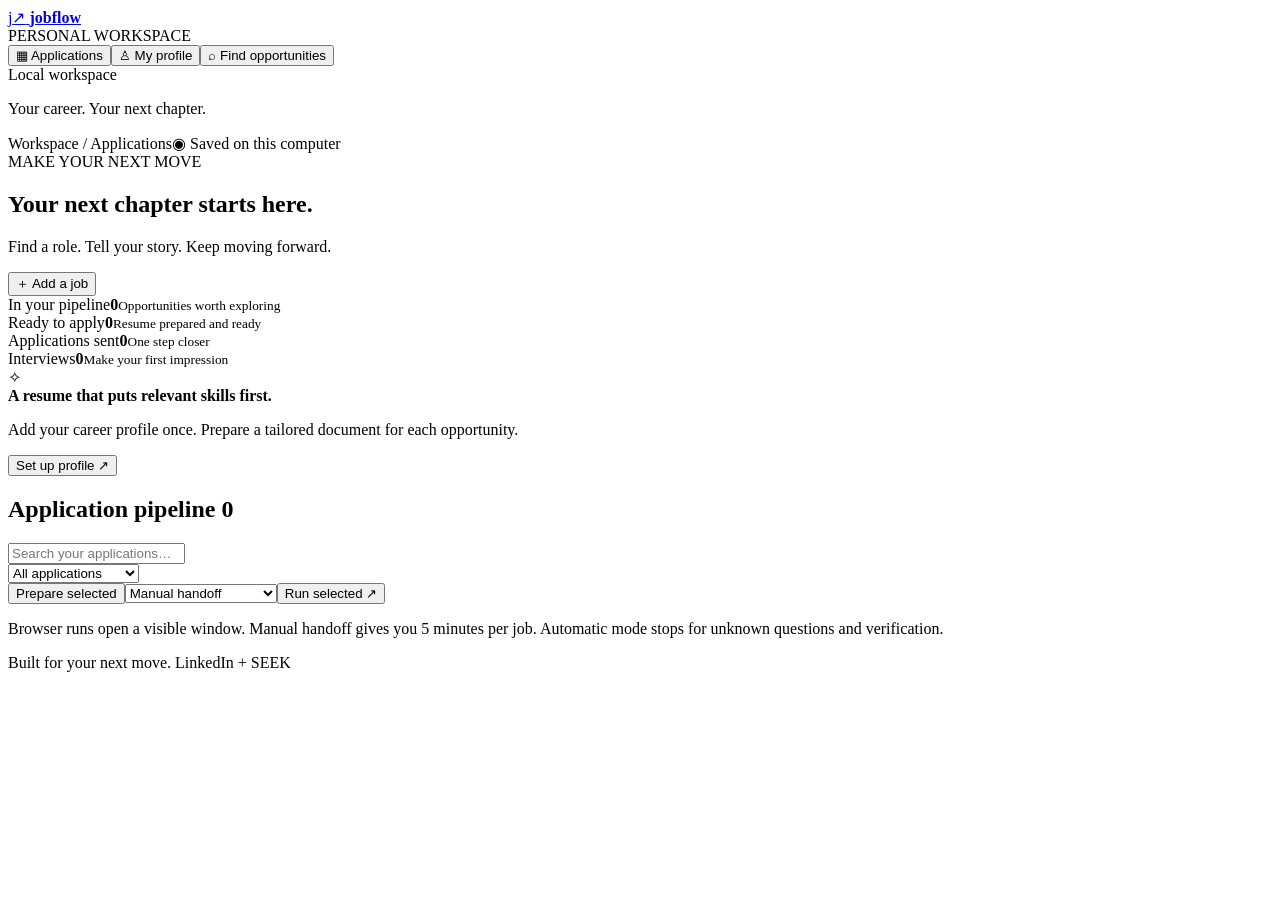
==== static/index.html @ ec05a6e7 "Build Jobflow with local AI, named career profiles and ATS documents" ====
<!doctype html>
<html lang="en">
<head><meta charset="UTF-8"><meta name="viewport" content="width=device-width,initial-scale=1"><title>Jobflow — Your next chapter</title><link rel="stylesheet" href="/style.css"></head>
<body>
<aside><a class="brand" href="/">j<span>↗</span> <b>jobflow</b></a><div class="workspace">PERSONAL WORKSPACE</div><nav><button class="active" data-view="board">▦ <span>Applications</span></button><button data-view="profile">♙ <span>My profile</span></button><button data-view="search">⌕ <span>Find opportunities</span></button></nav><div class="aside-bottom"><span class="dot"></span> Local workspace<p>Your career. Your next chapter.</p></div></aside>
<main><header><span>Workspace <span class="muted">/</span> <span id="breadcrumb">Applications</span></span><span class="private">◉ Saved on this computer</span></header>
<section id="board" class="view"><div class="title-row"><div><div class="eyebrow">MAKE YOUR NEXT MOVE</div><h1>Your next chapter starts here.</h1><p class="muted">Find a role. Tell your story. Keep moving forward.</p></div><button id="add" class="primary">＋ Add a job</button></div>
<div class="stats"><article><span>In your pipeline</span><strong id="total">0</strong><small>Opportunities worth exploring</small></article><article><span>Ready to apply</span><strong id="ready">0</strong><small>Resume prepared and ready</small></article><article><span>Applications sent</span><strong id="sent">0</strong><small>One step closer</small></article><article><span>Interviews</span><strong id="interviews">0</strong><small>Make your first impression</small></article></div>
<div class="banner"><div class="spark">✧</div><div><b>A resume that puts relevant skills first.</b><p>Add your career profile once. Prepare a tailored document for each opportunity.</p></div><button id="profile-link" class="text-button">Set up profile ↗</button></div>
<div class="board-heading"><h2>Application pipeline <span id="count" class="count">0</span></h2><input id="filter" placeholder="Search your applications…" aria-label="Search applications"></div>
<div class="toolbar"><select id="status-filter" aria-label="Filter status"><option value="">All applications</option><option value="saved">Saved</option><option value="ready">Ready</option><option value="needs_input">Needs input</option><option value="submitted">Submitted</option><option value="uncertain">Check submission</option><option value="interview">Interview</option><option value="rejected">Rejected</option></select><div><button id="prepare">Prepare selected</button><select id="mode" aria-label="Application mode"><option value="manual">Manual handoff</option><option value="auto">Automatic submission</option></select><button id="run" class="primary">Run selected ↗</button></div></div>
<p class="mode-note">Browser runs open a visible window. Manual handoff gives you 5 minutes per job. Automatic mode stops for unknown questions and verification.</p><div id="running" hidden class="banner">Browser run active. Use the browser window for any sign-in or unanswered questions.</div><div id="job-list"></div>
</section>
<section id="profile" class="view" hidden><div class="eyebrow">THE FACTS BEHIND YOUR STORY</div><h1>Build your career profile.</h1><p class="muted">Use your real experience. These facts become the source for every resume.</p><form id="profile-form" class="panel"><div class="grid"><label>Full name<input name="name" required autocomplete="name"></label><label>Email<input name="email" type="email" required autocomplete="email"></label><label>Phone<input name="phone" autocomplete="tel"></label><label>Location<input name="location" placeholder="Darwin, NT"></label></div><label>Professional headline<input name="headline" placeholder="Your current professional title"></label><label>Professional summary<textarea name="summary" rows="3"></textarea></label><label>Skills <span class="muted">— comma separated</span><textarea name="skills" rows="2" placeholder="Customer service, Microsoft Excel, Inventory management"></textarea></label><label>Work history <span class="muted">— include employers, titles, dates and achievements</span><textarea name="experience" rows="9" required></textarea></label><label>Education and certifications<textarea name="education" rows="4"></textarea></label><div class="grid"><label>Target job titles<input name="roles" placeholder="e.g. Customer service officer"></label><label>Search location<input name="search_location" placeholder="e.g. Darwin NT"></label></div><details><summary>Saved application answers</summary><p class="muted">Exact question labels and your answers as JSON. The agent never infers work rights, salary, or qualifications.</p><textarea name="answers" rows="5" spellcheck="false" placeholder='{"Expected salary": "Your answer"}'></textarea></details><button class="primary" type="submit">Save profile</button><span id="profile-saved" role="status"></span></form></section>
<section id="search" class="view" hidden><div class="eyebrow">FIND YOUR FIT</div><h1>Where will you go next?</h1><p class="muted">Search LinkedIn and SEEK, then add the jobs you want to pursue.</p><div class="panel"><div class="grid"><label>Job title or keywords<input id="search-role" placeholder="What do you want to do?"></label><label>Location<input id="search-location" placeholder="City, state or country"></label></div><div class="source-grid"><article><div class="source-logo linkedin">in</div><h2>LinkedIn</h2><p>Explore roles and your professional network.</p><button id="linkedin-search">Search LinkedIn ↗</button></article><article><div class="source-logo seek">seek</div><h2>SEEK</h2><p>Find your next opportunity in Australia.</p><button id="seek-search">Search SEEK ↗</button></article></div><p class="muted">Search opens the site in a new tab. Copy the job link and description into your pipeline.</p></div></section>
<footer>Built for your next move. <span>LinkedIn + SEEK</span></footer></main>
<dialog id="job-dialog"><form id="job-form"><div class="dialog-title"><h2>Add an opportunity</h2><button type="button" data-close="job-dialog" aria-label="Close">×</button></div><label>Job link<input name="url" type="url" required placeholder="https://www.seek.com.au/job/…"></label><div class="grid"><label>Job title<input name="title" required></label><label>Company<input name="company" required></label></div><label>Job description<textarea name="description" rows="9" required minlength="40" placeholder="Paste the full job description here"></textarea></label><button class="primary" type="submit">Add to pipeline</button></form></dialog>
<dialog id="detail-dialog"><div class="dialog-title"><h2 id="detail-title"></h2><button data-close="detail-dialog" aria-label="Close">×</button></div><div id="detail-content"></div></dialog><div id="toast" role="status" hidden></div><script src="/ui.js"></script>
<script src="/automation-ui.js"></script><script src="/profiles-ui.js"></script></body></html>
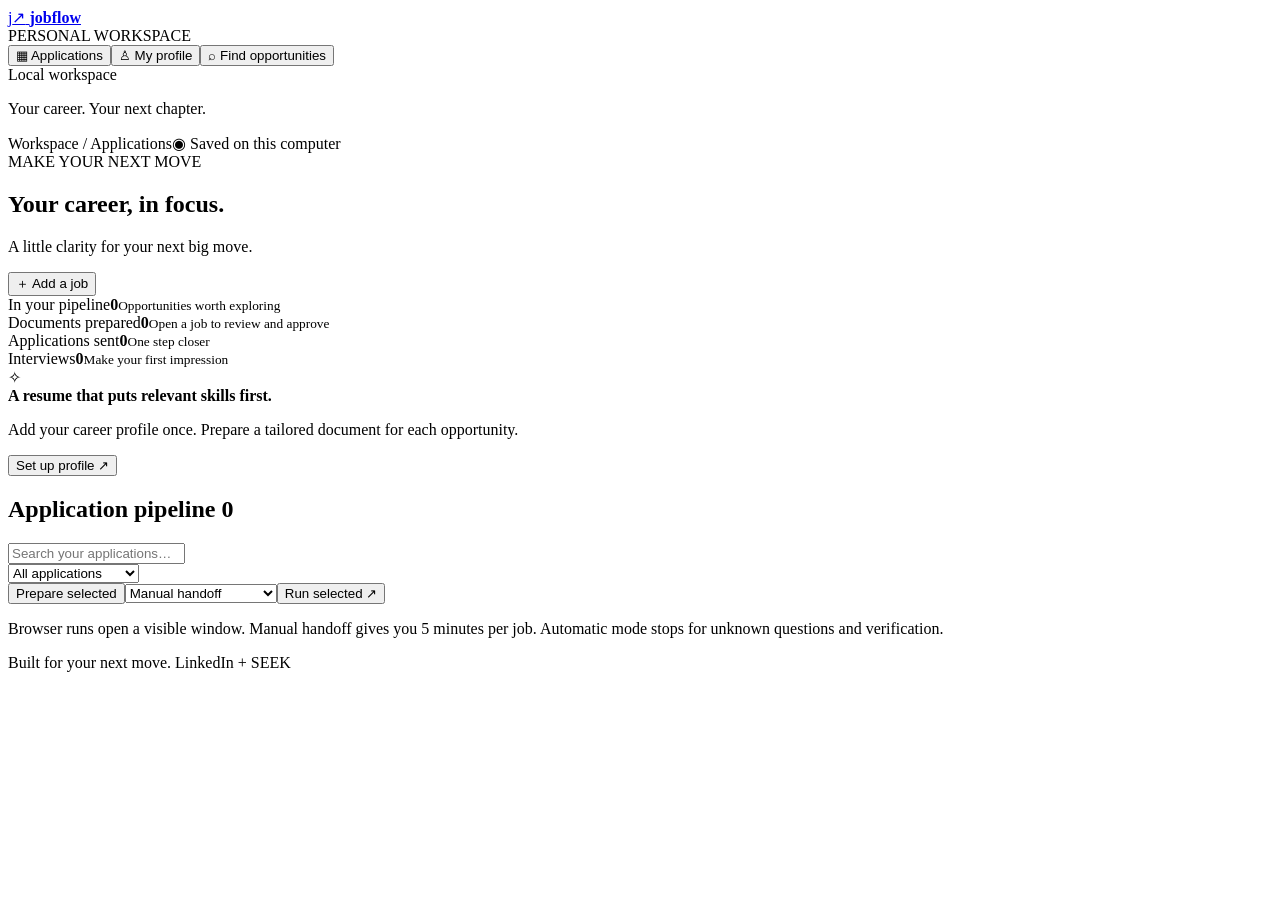
==== commit 79b52bf8: "Redesign dashboard with neumorphic surfaces and interactive progress graph" ====
--- a/static/index.html
+++ b/static/index.html
@@ -4,8 +4,8 @@
 <body>
 <aside><a class="brand" href="/">j<span>↗</span> <b>jobflow</b></a><div class="workspace">PERSONAL WORKSPACE</div><nav><button class="active" data-view="board">▦ <span>Applications</span></button><button data-view="profile">♙ <span>My profile</span></button><button data-view="search">⌕ <span>Find opportunities</span></button></nav><div class="aside-bottom"><span class="dot"></span> Local workspace<p>Your career. Your next chapter.</p></div></aside>
 <main><header><span>Workspace <span class="muted">/</span> <span id="breadcrumb">Applications</span></span><span class="private">◉ Saved on this computer</span></header>
-<section id="board" class="view"><div class="title-row"><div><div class="eyebrow">MAKE YOUR NEXT MOVE</div><h1>Your next chapter starts here.</h1><p class="muted">Find a role. Tell your story. Keep moving forward.</p></div><button id="add" class="primary">＋ Add a job</button></div>
-<div class="stats"><article><span>In your pipeline</span><strong id="total">0</strong><small>Opportunities worth exploring</small></article><article><span>Ready to apply</span><strong id="ready">0</strong><small>Resume prepared and ready</small></article><article><span>Applications sent</span><strong id="sent">0</strong><small>One step closer</small></article><article><span>Interviews</span><strong id="interviews">0</strong><small>Make your first impression</small></article></div>
+<section id="board" class="view"><div class="title-row"><div><div class="eyebrow">MAKE YOUR NEXT MOVE</div><h1>Your career, in focus.</h1><p class="muted">A little clarity for your next big move.</p></div><button id="add" class="primary">＋ Add a job</button></div>
+<div class="stats"><article><span>In your pipeline</span><strong id="total">0</strong><small>Opportunities worth exploring</small></article><article><span>Documents prepared</span><strong id="ready">0</strong><small>Open a job to review and approve</small></article><article><span>Applications sent</span><strong id="sent">0</strong><small>One step closer</small></article><article><span>Interviews</span><strong id="interviews">0</strong><small>Make your first impression</small></article></div>
 <div class="banner"><div class="spark">✧</div><div><b>A resume that puts relevant skills first.</b><p>Add your career profile once. Prepare a tailored document for each opportunity.</p></div><button id="profile-link" class="text-button">Set up profile ↗</button></div>
 <div class="board-heading"><h2>Application pipeline <span id="count" class="count">0</span></h2><input id="filter" placeholder="Search your applications…" aria-label="Search applications"></div>
 <div class="toolbar"><select id="status-filter" aria-label="Filter status"><option value="">All applications</option><option value="saved">Saved</option><option value="ready">Ready</option><option value="needs_input">Needs input</option><option value="submitted">Submitted</option><option value="uncertain">Check submission</option><option value="interview">Interview</option><option value="rejected">Rejected</option></select><div><button id="prepare">Prepare selected</button><select id="mode" aria-label="Application mode"><option value="manual">Manual handoff</option><option value="auto">Automatic submission</option></select><button id="run" class="primary">Run selected ↗</button></div></div>
@@ -16,4 +16,4 @@
 <footer>Built for your next move. <span>LinkedIn + SEEK</span></footer></main>
 <dialog id="job-dialog"><form id="job-form"><div class="dialog-title"><h2>Add an opportunity</h2><button type="button" data-close="job-dialog" aria-label="Close">×</button></div><label>Job link<input name="url" type="url" required placeholder="https://www.seek.com.au/job/…"></label><div class="grid"><label>Job title<input name="title" required></label><label>Company<input name="company" required></label></div><label>Job description<textarea name="description" rows="9" required minlength="40" placeholder="Paste the full job description here"></textarea></label><button class="primary" type="submit">Add to pipeline</button></form></dialog>
 <dialog id="detail-dialog"><div class="dialog-title"><h2 id="detail-title"></h2><button data-close="detail-dialog" aria-label="Close">×</button></div><div id="detail-content"></div></dialog><div id="toast" role="status" hidden></div><script src="/ui.js"></script>
-<script src="/automation-ui.js"></script><script src="/profiles-ui.js"></script></body></html>
+<script src="/automation-ui.js"></script><script src="/profiles-ui.js"></script><script src="/certificates-ui.js"></script><script src="/accounts-ui.js"></script></body></html>
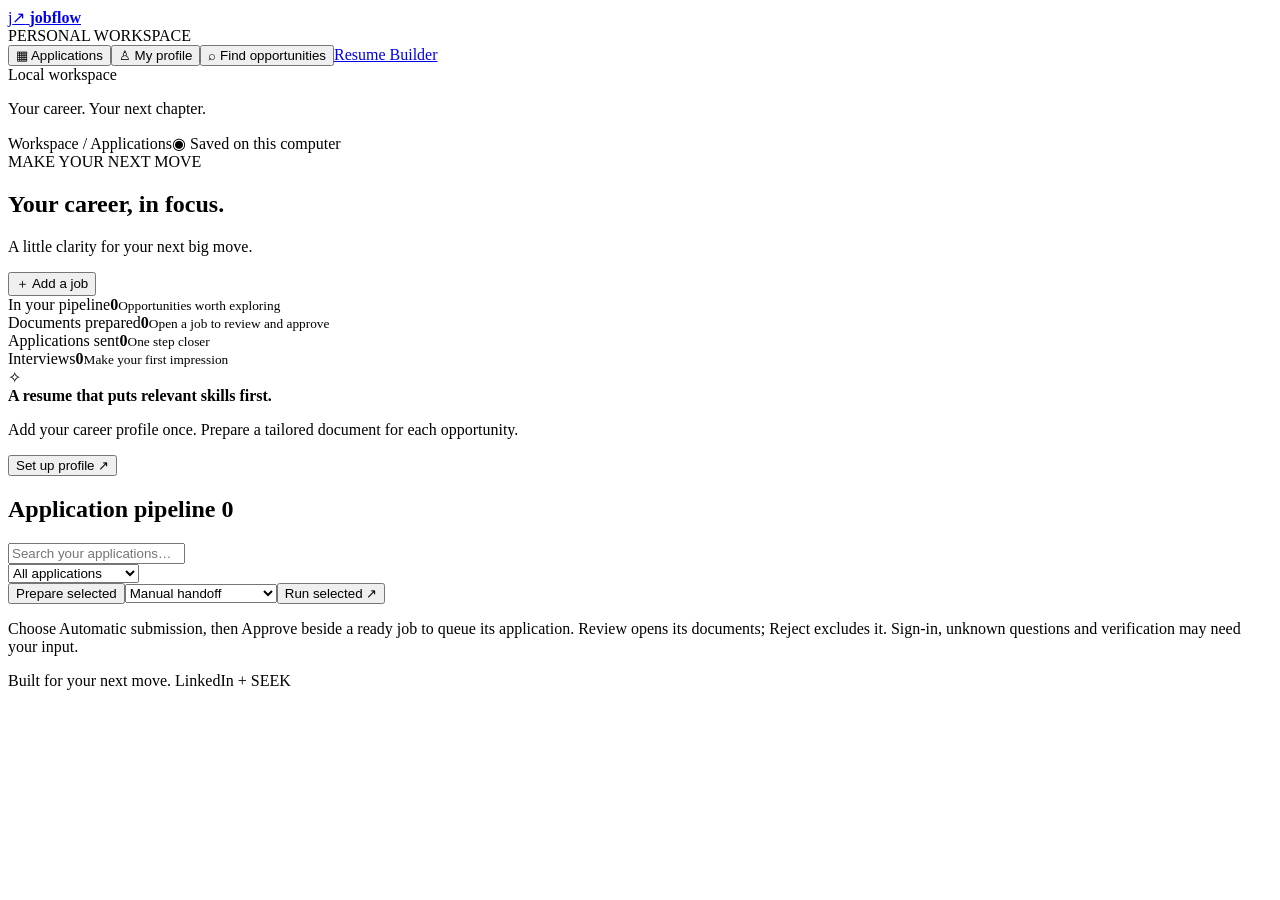
==== commit bcd6bc83: "Update website" ====
--- a/static/index.html
+++ b/static/index.html
@@ -2,16 +2,16 @@
 <html lang="en">
 <head><meta charset="UTF-8"><meta name="viewport" content="width=device-width,initial-scale=1"><title>Jobflow — Your next chapter</title><link rel="stylesheet" href="/style.css"></head>
 <body>
-<aside><a class="brand" href="/">j<span>↗</span> <b>jobflow</b></a><div class="workspace">PERSONAL WORKSPACE</div><nav><button class="active" data-view="board">▦ <span>Applications</span></button><button data-view="profile">♙ <span>My profile</span></button><button data-view="search">⌕ <span>Find opportunities</span></button></nav><div class="aside-bottom"><span class="dot"></span> Local workspace<p>Your career. Your next chapter.</p></div></aside>
+<aside><a class="brand" href="/">j<span>↗</span> <b>jobflow</b></a><div class="workspace">PERSONAL WORKSPACE</div><nav><button class="active" data-view="board">▦ <span>Applications</span></button><button data-view="profile">♙ <span>My profile</span></button><button data-view="search">⌕ <span>Find opportunities</span></button><a class="nav-link" href="/resume-builder">Resume Builder</a></nav><div class="aside-bottom"><span class="dot"></span> Local workspace<p>Your career. Your next chapter.</p></div></aside>
 <main><header><span>Workspace <span class="muted">/</span> <span id="breadcrumb">Applications</span></span><span class="private">◉ Saved on this computer</span></header>
 <section id="board" class="view"><div class="title-row"><div><div class="eyebrow">MAKE YOUR NEXT MOVE</div><h1>Your career, in focus.</h1><p class="muted">A little clarity for your next big move.</p></div><button id="add" class="primary">＋ Add a job</button></div>
 <div class="stats"><article><span>In your pipeline</span><strong id="total">0</strong><small>Opportunities worth exploring</small></article><article><span>Documents prepared</span><strong id="ready">0</strong><small>Open a job to review and approve</small></article><article><span>Applications sent</span><strong id="sent">0</strong><small>One step closer</small></article><article><span>Interviews</span><strong id="interviews">0</strong><small>Make your first impression</small></article></div>
 <div class="banner"><div class="spark">✧</div><div><b>A resume that puts relevant skills first.</b><p>Add your career profile once. Prepare a tailored document for each opportunity.</p></div><button id="profile-link" class="text-button">Set up profile ↗</button></div>
 <div class="board-heading"><h2>Application pipeline <span id="count" class="count">0</span></h2><input id="filter" placeholder="Search your applications…" aria-label="Search applications"></div>
 <div class="toolbar"><select id="status-filter" aria-label="Filter status"><option value="">All applications</option><option value="saved">Saved</option><option value="ready">Ready</option><option value="needs_input">Needs input</option><option value="submitted">Submitted</option><option value="uncertain">Check submission</option><option value="interview">Interview</option><option value="rejected">Rejected</option></select><div><button id="prepare">Prepare selected</button><select id="mode" aria-label="Application mode"><option value="manual">Manual handoff</option><option value="auto">Automatic submission</option></select><button id="run" class="primary">Run selected ↗</button></div></div>
-<p class="mode-note">Browser runs open a visible window. Manual handoff gives you 5 minutes per job. Automatic mode stops for unknown questions and verification.</p><div id="running" hidden class="banner">Browser run active. Use the browser window for any sign-in or unanswered questions.</div><div id="job-list"></div>
+<p class="mode-note">Choose Automatic submission, then Approve beside a ready job to queue its application. Review opens its documents; Reject excludes it. Sign-in, unknown questions and verification may need your input.</p><div id="running" hidden class="banner">Browser run active. Use the browser window for any sign-in or unanswered questions.</div><div id="job-list"></div>
 </section>
-<section id="profile" class="view" hidden><div class="eyebrow">THE FACTS BEHIND YOUR STORY</div><h1>Build your career profile.</h1><p class="muted">Use your real experience. These facts become the source for every resume.</p><form id="profile-form" class="panel"><div class="grid"><label>Full name<input name="name" required autocomplete="name"></label><label>Email<input name="email" type="email" required autocomplete="email"></label><label>Phone<input name="phone" autocomplete="tel"></label><label>Location<input name="location" placeholder="Darwin, NT"></label></div><label>Professional headline<input name="headline" placeholder="Your current professional title"></label><label>Professional summary<textarea name="summary" rows="3"></textarea></label><label>Skills <span class="muted">— comma separated</span><textarea name="skills" rows="2" placeholder="Customer service, Microsoft Excel, Inventory management"></textarea></label><label>Work history <span class="muted">— include employers, titles, dates and achievements</span><textarea name="experience" rows="9" required></textarea></label><label>Education and certifications<textarea name="education" rows="4"></textarea></label><div class="grid"><label>Target job titles<input name="roles" placeholder="e.g. Customer service officer"></label><label>Search location<input name="search_location" placeholder="e.g. Darwin NT"></label></div><details><summary>Saved application answers</summary><p class="muted">Exact question labels and your answers as JSON. The agent never infers work rights, salary, or qualifications.</p><textarea name="answers" rows="5" spellcheck="false" placeholder='{"Expected salary": "Your answer"}'></textarea></details><button class="primary" type="submit">Save profile</button><span id="profile-saved" role="status"></span></form></section>
+<section id="profile" class="view" hidden><div class="eyebrow">THE FACTS BEHIND YOUR STORY</div><h1>Build your career profile.</h1><p class="muted">Use your real experience. These facts become the source for every resume.</p><form id="profile-form" class="panel"><div class="grid"><label>Full name<input name="name" required autocomplete="name"></label><label>Email<input name="email" type="email" required autocomplete="email"></label><label>Phone<input name="phone" autocomplete="tel"></label><label>Location<input name="location" placeholder="Darwin, NT"></label></div><label>Professional headline<input name="headline" placeholder="Your current professional title"></label><label>Professional summary<textarea name="summary" rows="3"></textarea></label><label>Skills <span class="muted">— comma separated</span><textarea name="skills" rows="2" placeholder="Customer service, Microsoft Excel, Inventory management"></textarea></label><label>Work history <span class="muted">— include employers, titles, dates and achievements</span><textarea name="experience" rows="9" required></textarea></label><label>Education and certifications<textarea name="education" rows="4"></textarea></label><div class="grid"><label>Target job titles<input name="roles" placeholder="e.g. Customer service officer"></label><label>Search area (used when Location is blank or a street address)<input name="search_location" placeholder="e.g. Darwin NT"></label></div><details><summary>Saved application answers</summary><p class="muted">Exact question labels and your answers as JSON. The agent never infers work rights, salary, or qualifications.</p><textarea name="answers" rows="5" spellcheck="false" placeholder='{"Expected salary": "Your answer"}'></textarea></details><button class="primary" type="submit">Save profile</button><span id="profile-saved" role="status"></span></form></section>
 <section id="search" class="view" hidden><div class="eyebrow">FIND YOUR FIT</div><h1>Where will you go next?</h1><p class="muted">Search LinkedIn and SEEK, then add the jobs you want to pursue.</p><div class="panel"><div class="grid"><label>Job title or keywords<input id="search-role" placeholder="What do you want to do?"></label><label>Location<input id="search-location" placeholder="City, state or country"></label></div><div class="source-grid"><article><div class="source-logo linkedin">in</div><h2>LinkedIn</h2><p>Explore roles and your professional network.</p><button id="linkedin-search">Search LinkedIn ↗</button></article><article><div class="source-logo seek">seek</div><h2>SEEK</h2><p>Find your next opportunity in Australia.</p><button id="seek-search">Search SEEK ↗</button></article></div><p class="muted">Search opens the site in a new tab. Copy the job link and description into your pipeline.</p></div></section>
 <footer>Built for your next move. <span>LinkedIn + SEEK</span></footer></main>
 <dialog id="job-dialog"><form id="job-form"><div class="dialog-title"><h2>Add an opportunity</h2><button type="button" data-close="job-dialog" aria-label="Close">×</button></div><label>Job link<input name="url" type="url" required placeholder="https://www.seek.com.au/job/…"></label><div class="grid"><label>Job title<input name="title" required></label><label>Company<input name="company" required></label></div><label>Job description<textarea name="description" rows="9" required minlength="40" placeholder="Paste the full job description here"></textarea></label><button class="primary" type="submit">Add to pipeline</button></form></dialog>
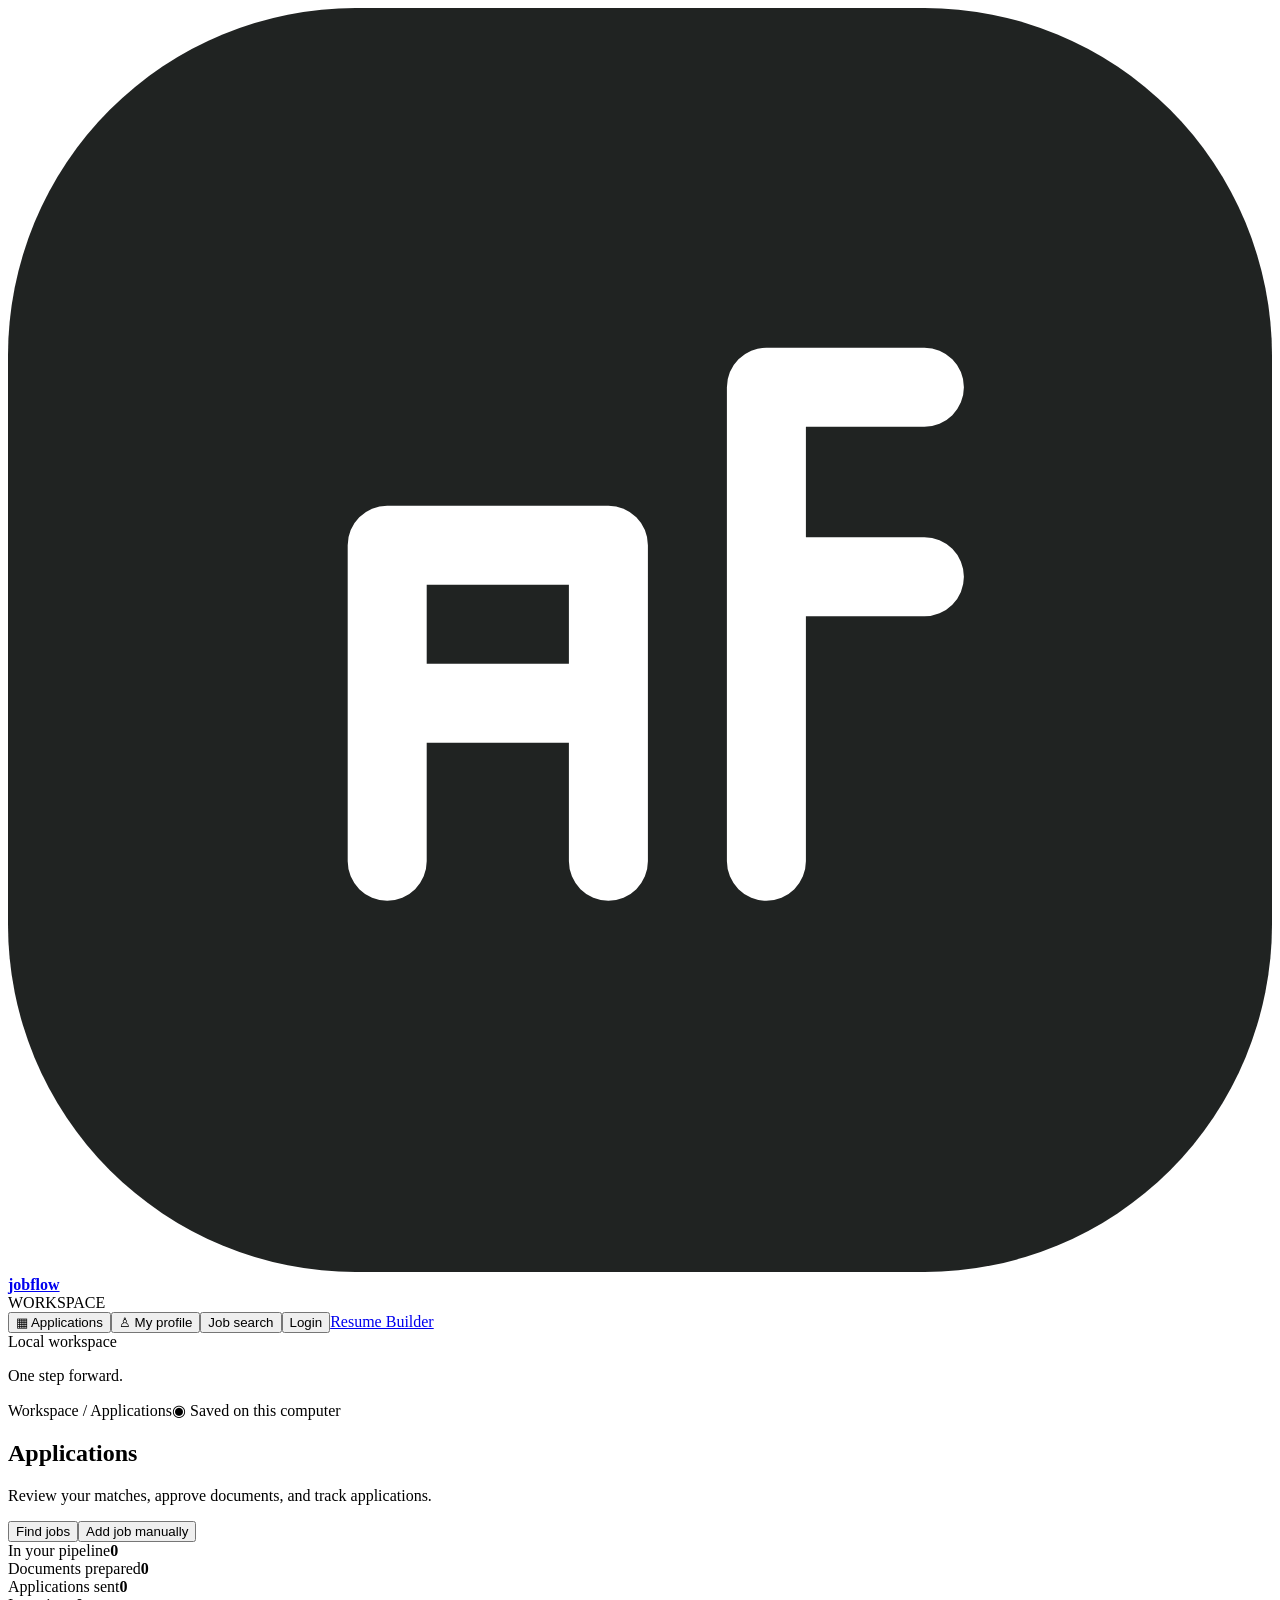
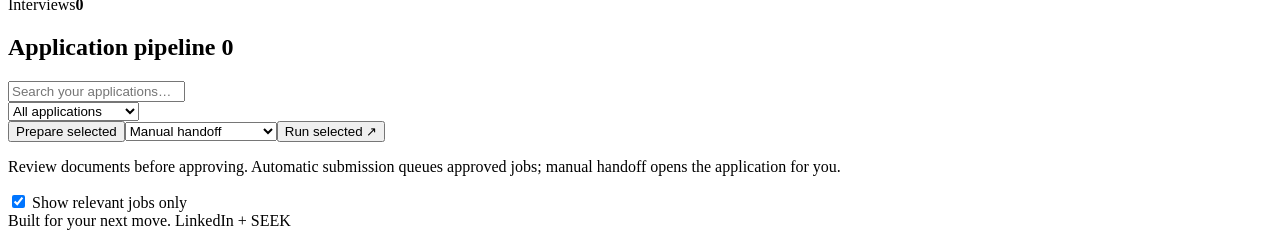
==== commit 4198bc6b: "Refresh Jobflow design and harden resume automation" ====
--- a/static/index.html
+++ b/static/index.html
@@ -1,18 +1,33 @@
 <!doctype html>
 <html lang="en">
-<head><meta charset="UTF-8"><meta name="viewport" content="width=device-width,initial-scale=1"><title>Jobflow — Your next chapter</title><link rel="stylesheet" href="/style.css"></head>
+<head><meta charset="UTF-8"><meta name="viewport" content="width=device-width,initial-scale=1"><title>Jobflow — Your next chapter</title><link rel="icon" type="image/svg+xml" href="/favicon.svg"><meta name="theme-color" content="#202322"><link rel="stylesheet" href="/style.css"></head>
 <body>
-<aside><a class="brand" href="/">j<span>↗</span> <b>jobflow</b></a><div class="workspace">PERSONAL WORKSPACE</div><nav><button class="active" data-view="board">▦ <span>Applications</span></button><button data-view="profile">♙ <span>My profile</span></button><button data-view="search">⌕ <span>Find opportunities</span></button><a class="nav-link" href="/resume-builder">Resume Builder</a></nav><div class="aside-bottom"><span class="dot"></span> Local workspace<p>Your career. Your next chapter.</p></div></aside>
+<aside><a class="brand" href="/" aria-label="Jobflow home"><svg aria-hidden="true" xmlns="http://www.w3.org/2000/svg" viewBox="0 0 40 40" fill="none"><rect width="40" height="40" rx="11" fill="#202322"/><path d="M12 27V17h7v10m-7-5h7m5 5V12h5M24 18h5" stroke="#fff" stroke-width="2.5" stroke-linecap="round" stroke-linejoin="round"/></svg><b>jobflow</b></a><div class="workspace">WORKSPACE</div><nav><button class="active" data-view="board">▦ <span>Applications</span></button><button data-view="profile">♙ <span>My profile</span></button><button data-view="automation"><span>Job search</span></button><button data-view="login"><span>Login</span></button><a class="nav-link" href="/resume-builder">Resume Builder</a></nav><div class="aside-bottom"><span class="dot"></span> Local workspace<p>One step forward.</p></div></aside>
 <main><header><span>Workspace <span class="muted">/</span> <span id="breadcrumb">Applications</span></span><span class="private">◉ Saved on this computer</span></header>
-<section id="board" class="view"><div class="title-row"><div><div class="eyebrow">MAKE YOUR NEXT MOVE</div><h1>Your career, in focus.</h1><p class="muted">A little clarity for your next big move.</p></div><button id="add" class="primary">＋ Add a job</button></div>
-<div class="stats"><article><span>In your pipeline</span><strong id="total">0</strong><small>Opportunities worth exploring</small></article><article><span>Documents prepared</span><strong id="ready">0</strong><small>Open a job to review and approve</small></article><article><span>Applications sent</span><strong id="sent">0</strong><small>One step closer</small></article><article><span>Interviews</span><strong id="interviews">0</strong><small>Make your first impression</small></article></div>
-<div class="banner"><div class="spark">✧</div><div><b>A resume that puts relevant skills first.</b><p>Add your career profile once. Prepare a tailored document for each opportunity.</p></div><button id="profile-link" class="text-button">Set up profile ↗</button></div>
+<section id="board" class="view"><div class="title-row"><div><h1>Applications</h1><p class="muted">Review your matches, approve documents, and track applications.</p></div><div class="dashboard-actions"><button data-view="automation" class="primary">Find jobs</button><button id="add">Add job manually</button></div></div>
+<div class="stats"><article><span>In your pipeline</span><strong id="total">0</strong></article><article><span>Documents prepared</span><strong id="ready">0</strong></article><article><span>Applications sent</span><strong id="sent">0</strong></article><article><span>Interviews</span><strong id="interviews">0</strong></article></div>
 <div class="board-heading"><h2>Application pipeline <span id="count" class="count">0</span></h2><input id="filter" placeholder="Search your applications…" aria-label="Search applications"></div>
-<div class="toolbar"><select id="status-filter" aria-label="Filter status"><option value="">All applications</option><option value="saved">Saved</option><option value="ready">Ready</option><option value="needs_input">Needs input</option><option value="submitted">Submitted</option><option value="uncertain">Check submission</option><option value="interview">Interview</option><option value="rejected">Rejected</option></select><div><button id="prepare">Prepare selected</button><select id="mode" aria-label="Application mode"><option value="manual">Manual handoff</option><option value="auto">Automatic submission</option></select><button id="run" class="primary">Run selected ↗</button></div></div>
-<p class="mode-note">Choose Automatic submission, then Approve beside a ready job to queue its application. Review opens its documents; Reject excludes it. Sign-in, unknown questions and verification may need your input.</p><div id="running" hidden class="banner">Browser run active. Use the browser window for any sign-in or unanswered questions.</div><div id="job-list"></div>
+<div class="toolbar"><select id="status-filter" aria-label="Filter status"><option value="">All applications</option><option value="saved">Saved</option><option value="ready">Ready</option><option value="needs_input">Needs input</option><option value="attention">Needs attention</option><option value="submitted">Submitted</option><option value="uncertain">Check submission</option><option value="interview">Interview</option><option value="rejected">Rejected</option></select><div><button id="prepare">Prepare selected</button><select id="mode" aria-label="Application mode"><option value="manual">Manual handoff</option><option value="auto">Automatic submission</option></select><button id="run" class="primary">Run selected ↗</button></div></div>
+<p class="mode-note">Review documents before approving. Automatic submission queues approved jobs; manual handoff opens the application for you.</p><div id="running" hidden class="banner">Browser run active. Use the browser window for any sign-in or unanswered questions.</div><label class="relevance-filter"><input id="relevant-only" type="checkbox" checked> Show relevant jobs only</label><div id="job-list"></div>
 </section>
-<section id="profile" class="view" hidden><div class="eyebrow">THE FACTS BEHIND YOUR STORY</div><h1>Build your career profile.</h1><p class="muted">Use your real experience. These facts become the source for every resume.</p><form id="profile-form" class="panel"><div class="grid"><label>Full name<input name="name" required autocomplete="name"></label><label>Email<input name="email" type="email" required autocomplete="email"></label><label>Phone<input name="phone" autocomplete="tel"></label><label>Location<input name="location" placeholder="Darwin, NT"></label></div><label>Professional headline<input name="headline" placeholder="Your current professional title"></label><label>Professional summary<textarea name="summary" rows="3"></textarea></label><label>Skills <span class="muted">— comma separated</span><textarea name="skills" rows="2" placeholder="Customer service, Microsoft Excel, Inventory management"></textarea></label><label>Work history <span class="muted">— include employers, titles, dates and achievements</span><textarea name="experience" rows="9" required></textarea></label><label>Education and certifications<textarea name="education" rows="4"></textarea></label><div class="grid"><label>Target job titles<input name="roles" placeholder="e.g. Customer service officer"></label><label>Search area (used when Location is blank or a street address)<input name="search_location" placeholder="e.g. Darwin NT"></label></div><details><summary>Saved application answers</summary><p class="muted">Exact question labels and your answers as JSON. The agent never infers work rights, salary, or qualifications.</p><textarea name="answers" rows="5" spellcheck="false" placeholder='{"Expected salary": "Your answer"}'></textarea></details><button class="primary" type="submit">Save profile</button><span id="profile-saved" role="status"></span></form></section>
-<section id="search" class="view" hidden><div class="eyebrow">FIND YOUR FIT</div><h1>Where will you go next?</h1><p class="muted">Search LinkedIn and SEEK, then add the jobs you want to pursue.</p><div class="panel"><div class="grid"><label>Job title or keywords<input id="search-role" placeholder="What do you want to do?"></label><label>Location<input id="search-location" placeholder="City, state or country"></label></div><div class="source-grid"><article><div class="source-logo linkedin">in</div><h2>LinkedIn</h2><p>Explore roles and your professional network.</p><button id="linkedin-search">Search LinkedIn ↗</button></article><article><div class="source-logo seek">seek</div><h2>SEEK</h2><p>Find your next opportunity in Australia.</p><button id="seek-search">Search SEEK ↗</button></article></div><p class="muted">Search opens the site in a new tab. Copy the job link and description into your pipeline.</p></div></section>
+<section id="profile" class="view" hidden><h1>My profile</h1><p class="muted">Use your real experience. These facts become the source for every resume.</p><form id="profile-form" class="panel"><div class="grid"><label>Full name<input name="name" required autocomplete="name"></label><label>Email<input name="email" type="email" required autocomplete="email"></label><label>Phone<input name="phone" autocomplete="tel"></label><label>Location<input name="location" placeholder="Darwin, NT"></label></div><label>Professional headline<input name="headline" placeholder="Your current professional title"></label><label>Professional summary<textarea name="summary" rows="3"></textarea></label><label>Skills <span class="muted">— comma separated</span><textarea name="skills" rows="2" placeholder="Customer service, Microsoft Excel, Inventory management"></textarea></label><label>Work history <span class="muted">— include employers, titles, dates and achievements</span><textarea name="experience" rows="9" required></textarea></label><label>Education and certifications<textarea name="education" rows="4"></textarea></label><div class="grid"><label>Target job titles<input name="roles" placeholder="e.g. Customer service officer"></label><label>Search area (used when Location is blank or a street address)<input name="search_location" placeholder="e.g. Darwin NT"></label></div><details><summary>Saved application answers</summary><p class="muted">Exact question labels and your answers as JSON. The agent never infers work rights, salary, or qualifications.</p><textarea name="answers" rows="5" spellcheck="false" placeholder='{"Expected salary": "Your answer"}'></textarea></details><button class="primary" type="submit">Save profile</button><span id="profile-saved" role="status"></span></form></section>
+<section id="automation" class="view" hidden><h1>Find jobs</h1>
+<p class="muted">Tell us what you want to do. Local AI finds relevant jobs and prepares a resume and cover letter for your review.</p>
+<form id="agent-form" class="panel">
+<p id="agent-criteria" class="muted"></p>
+<label>What type of job do you want?<input name="keywords" maxlength="300" placeholder="e.g. kitchen hand, cleaner, hospitality"></label>
+<p class="muted">Use two or three keywords or job titles. Leave blank to use your saved roles.</p>
+<p>Your experience and search location come from <button id="agent-profile" type="button" class="text-button">My profile ↗</button>.</p>
+<label>Job sites<select name="source"><option value="both">LinkedIn + SEEK</option><option value="LinkedIn">LinkedIn only</option><option value="SEEK">SEEK only</option></select></label>
+<div class="grid"><label>Posted within<select name="posted_days"><option value="0">Any time</option><option value="1">Last 24 hours</option><option value="3">Last 3 days</option><option value="7">Last 7 days</option><option value="14">Last 14 days</option></select></label><label>Sort jobs<select name="sort_order"><option value="newest">Newest first</option><option value="relevance">Most relevant</option></select></label></div>
+<details class="search-options"><summary>Search options</summary><label>Search browser<select name="browser_mode"><option value="auto">Automatic (visible Chrome for SEEK)</option><option value="visible">Visible Chrome</option><option value="background">Background</option></select></label><p class="muted">Uses your saved site session. If a site asks for verification, use Visible Chrome to complete it and continue.</p><div class="grid"><label>Maximum jobs to inspect<input name="max_jobs" type="number" min="1" max="30" value="10" required></label>
+<label>Minimum Qwen match score<input name="min_score" type="number" min="1" max="100" value="80" required></label>
+<label>Search pages per site and role<input name="pages" type="number" min="1" max="3" value="1" required></label></div></details>
+<p class="muted">Review and approve the documents before applying. If a site asks for verification, complete it in the search browser.</p>
+<button type="submit" class="primary" id="agent-start">Search LinkedIn + SEEK ↗</button>
+<button type="button" id="agent-stop">Stop run</button>
+</form><div class="panel"><h2>Run activity</h2><p id="agent-summary">No run started.</p><p id="agent-error" role="status" hidden></p><button type="button" id="agent-results" hidden>View generated documents</button><details><summary>Activity details</summary><ol id="agent-events" class="agent-events"></ol></details></div></section>
+<section id="login" class="view" hidden><h1>Login</h1><p class="muted">Sign in to your job sites. Your saved sessions are used for job searches and applications.</p><div class="panel"><div class="grid"><form class="site-login" data-source="LinkedIn"><h2>LinkedIn</h2><label>Email or login ID<input name="username" autocomplete="username" required maxlength="320"></label><label>Password<input name="password" type="password" autocomplete="current-password" required maxlength="1024"></label><button type="submit" class="primary" data-connect="LinkedIn">Login to LinkedIn</button></form><form class="site-login" data-source="SEEK"><h2>SEEK</h2><label>Email or login ID<input name="username" autocomplete="username" required maxlength="320"></label><label>Password<input name="password" type="password" autocomplete="current-password" required maxlength="1024"></label><button type="submit" class="primary" data-connect="SEEK">Login to SEEK</button></form></div><p id="connection-note" role="status"></p><p class="muted">Your password is used for this login only and is not saved. Complete any verification in the browser, then select Account ready in Jobflow.</p><button type="button" data-view="automation">Continue to job search</button></div></section>
 <footer>Built for your next move. <span>LinkedIn + SEEK</span></footer></main>
 <dialog id="job-dialog"><form id="job-form"><div class="dialog-title"><h2>Add an opportunity</h2><button type="button" data-close="job-dialog" aria-label="Close">×</button></div><label>Job link<input name="url" type="url" required placeholder="https://www.seek.com.au/job/…"></label><div class="grid"><label>Job title<input name="title" required></label><label>Company<input name="company" required></label></div><label>Job description<textarea name="description" rows="9" required minlength="40" placeholder="Paste the full job description here"></textarea></label><button class="primary" type="submit">Add to pipeline</button></form></dialog>
 <dialog id="detail-dialog"><div class="dialog-title"><h2 id="detail-title"></h2><button data-close="detail-dialog" aria-label="Close">×</button></div><div id="detail-content"></div></dialog><div id="toast" role="status" hidden></div><script src="/ui.js"></script>
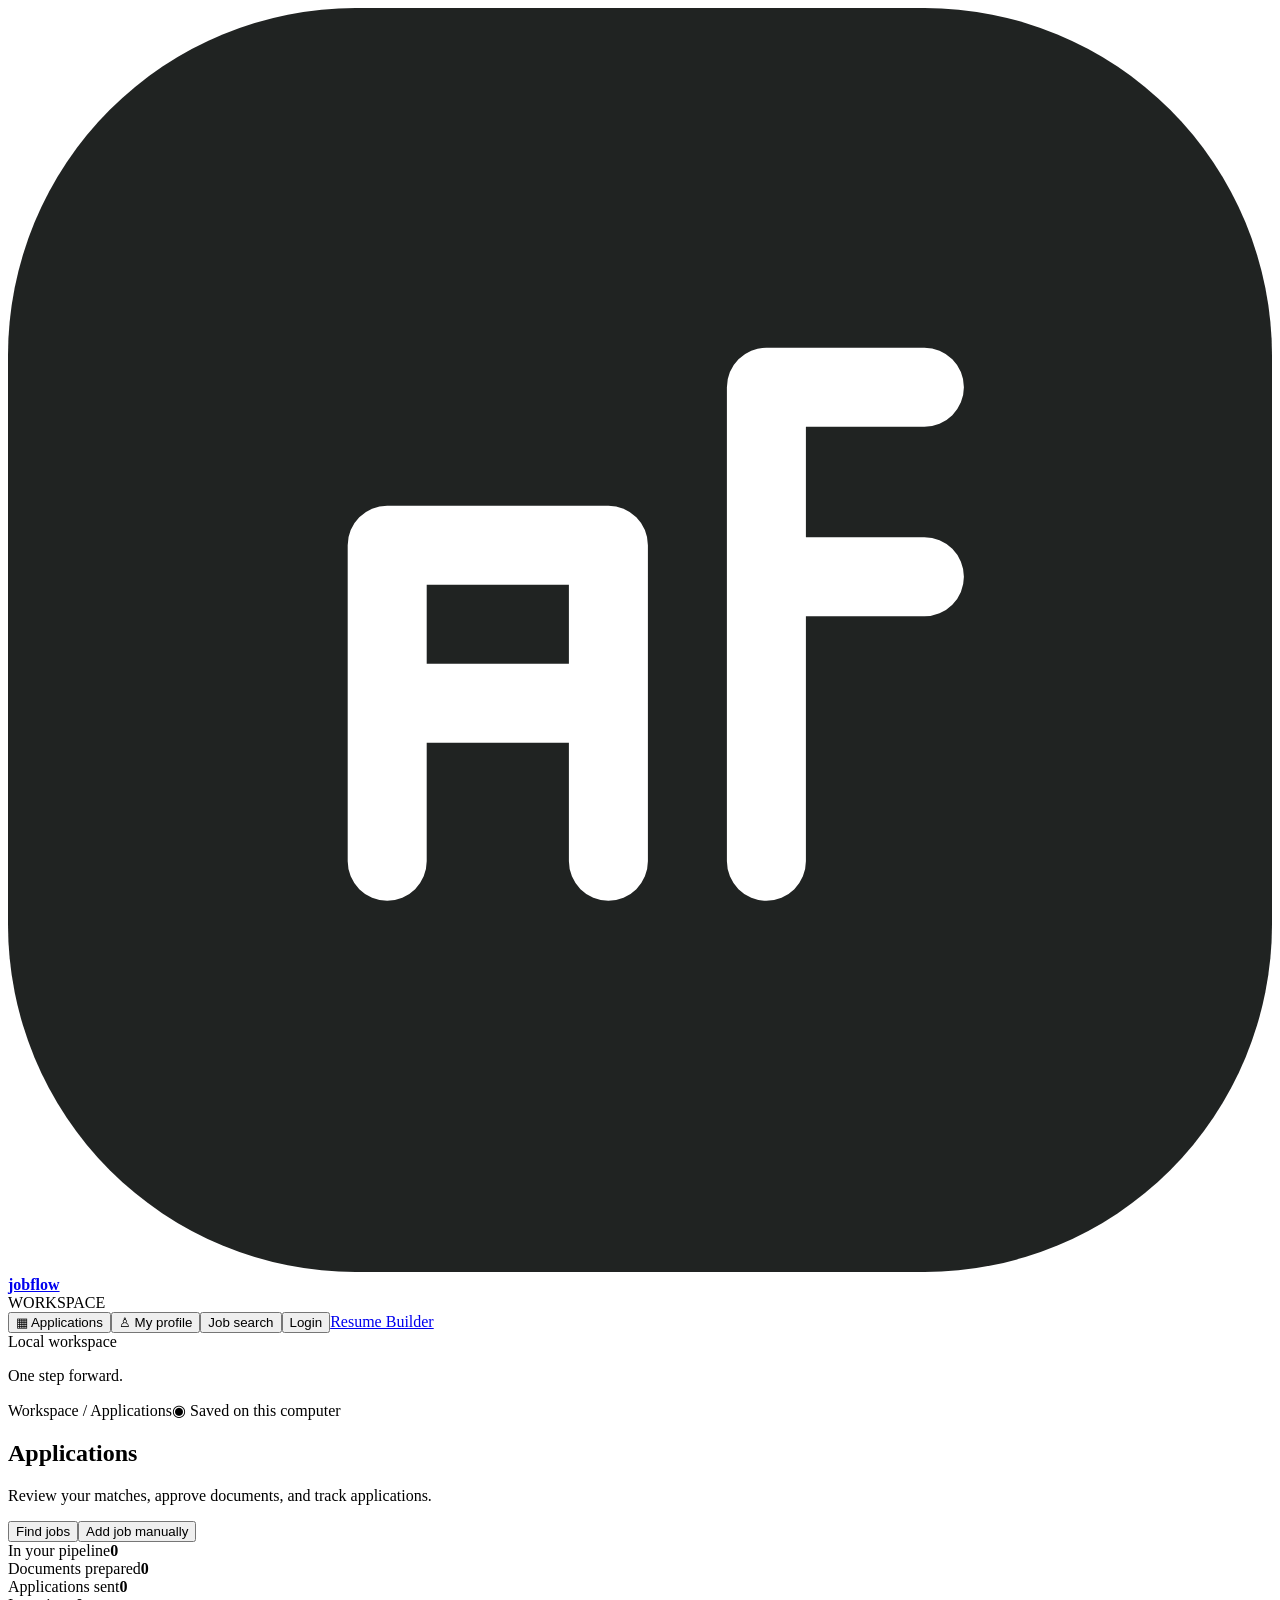
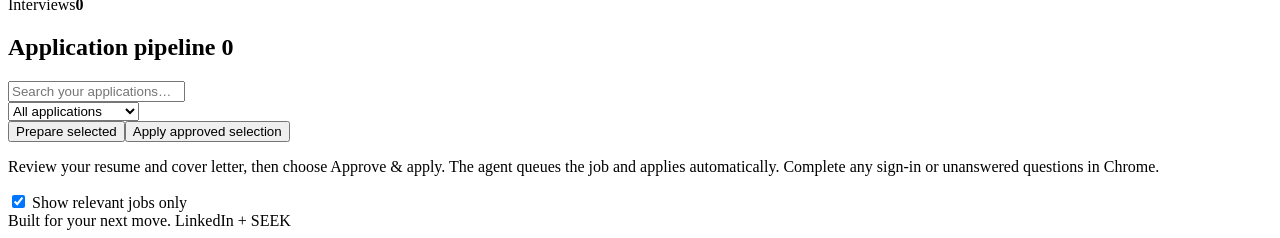
==== commit c2504041: "Updated project" ====
--- a/static/index.html
+++ b/static/index.html
@@ -7,8 +7,8 @@
 <section id="board" class="view"><div class="title-row"><div><h1>Applications</h1><p class="muted">Review your matches, approve documents, and track applications.</p></div><div class="dashboard-actions"><button data-view="automation" class="primary">Find jobs</button><button id="add">Add job manually</button></div></div>
 <div class="stats"><article><span>In your pipeline</span><strong id="total">0</strong></article><article><span>Documents prepared</span><strong id="ready">0</strong></article><article><span>Applications sent</span><strong id="sent">0</strong></article><article><span>Interviews</span><strong id="interviews">0</strong></article></div>
 <div class="board-heading"><h2>Application pipeline <span id="count" class="count">0</span></h2><input id="filter" placeholder="Search your applications…" aria-label="Search applications"></div>
-<div class="toolbar"><select id="status-filter" aria-label="Filter status"><option value="">All applications</option><option value="saved">Saved</option><option value="ready">Ready</option><option value="needs_input">Needs input</option><option value="attention">Needs attention</option><option value="submitted">Submitted</option><option value="uncertain">Check submission</option><option value="interview">Interview</option><option value="rejected">Rejected</option></select><div><button id="prepare">Prepare selected</button><select id="mode" aria-label="Application mode"><option value="manual">Manual handoff</option><option value="auto">Automatic submission</option></select><button id="run" class="primary">Run selected ↗</button></div></div>
-<p class="mode-note">Review documents before approving. Automatic submission queues approved jobs; manual handoff opens the application for you.</p><div id="running" hidden class="banner">Browser run active. Use the browser window for any sign-in or unanswered questions.</div><label class="relevance-filter"><input id="relevant-only" type="checkbox" checked> Show relevant jobs only</label><div id="job-list"></div>
+<div class="toolbar"><select id="status-filter" aria-label="Filter status"><option value="">All applications</option><option value="saved">Saved</option><option value="ready">Ready</option><option value="needs_input">Needs input</option><option value="attention">Needs attention</option><option value="submitted">Submitted</option><option value="uncertain">Check submission</option><option value="interview">Interview</option><option value="rejected">Rejected</option></select><div><button id="prepare">Prepare selected</button><button id="run" class="primary">Apply approved selection</button></div></div>
+<p class="mode-note">Review your resume and cover letter, then choose Approve &amp; apply. The agent queues the job and applies automatically. Complete any sign-in or unanswered questions in Chrome.</p><div id="running" hidden class="banner">Browser run active. Use the browser window for any sign-in or unanswered questions.</div><label class="relevance-filter"><input id="relevant-only" type="checkbox" checked> Show relevant jobs only</label><div id="job-list"></div>
 </section>
 <section id="profile" class="view" hidden><h1>My profile</h1><p class="muted">Use your real experience. These facts become the source for every resume.</p><form id="profile-form" class="panel"><div class="grid"><label>Full name<input name="name" required autocomplete="name"></label><label>Email<input name="email" type="email" required autocomplete="email"></label><label>Phone<input name="phone" autocomplete="tel"></label><label>Location<input name="location" placeholder="Darwin, NT"></label></div><label>Professional headline<input name="headline" placeholder="Your current professional title"></label><label>Professional summary<textarea name="summary" rows="3"></textarea></label><label>Skills <span class="muted">— comma separated</span><textarea name="skills" rows="2" placeholder="Customer service, Microsoft Excel, Inventory management"></textarea></label><label>Work history <span class="muted">— include employers, titles, dates and achievements</span><textarea name="experience" rows="9" required></textarea></label><label>Education and certifications<textarea name="education" rows="4"></textarea></label><div class="grid"><label>Target job titles<input name="roles" placeholder="e.g. Customer service officer"></label><label>Search area (used when Location is blank or a street address)<input name="search_location" placeholder="e.g. Darwin NT"></label></div><details><summary>Saved application answers</summary><p class="muted">Exact question labels and your answers as JSON. The agent never infers work rights, salary, or qualifications.</p><textarea name="answers" rows="5" spellcheck="false" placeholder='{"Expected salary": "Your answer"}'></textarea></details><button class="primary" type="submit">Save profile</button><span id="profile-saved" role="status"></span></form></section>
 <section id="automation" class="view" hidden><h1>Find jobs</h1>
